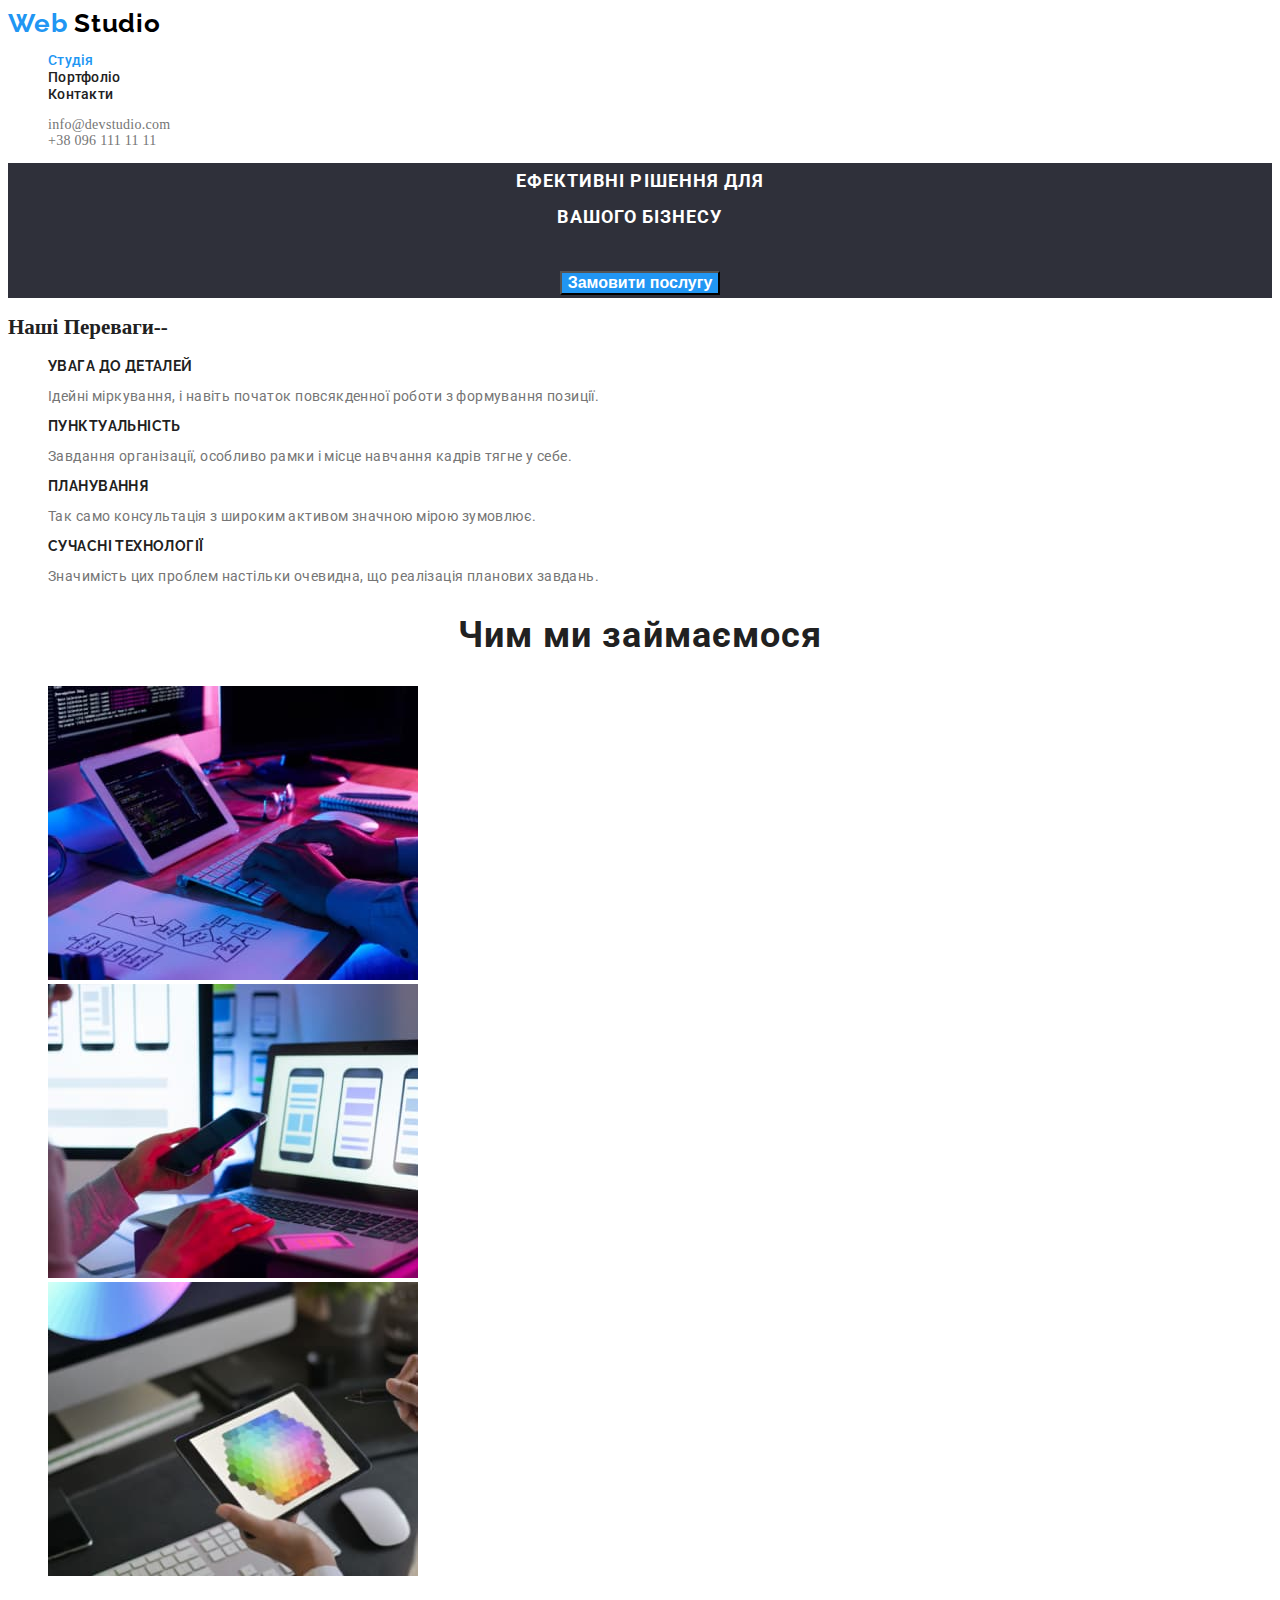
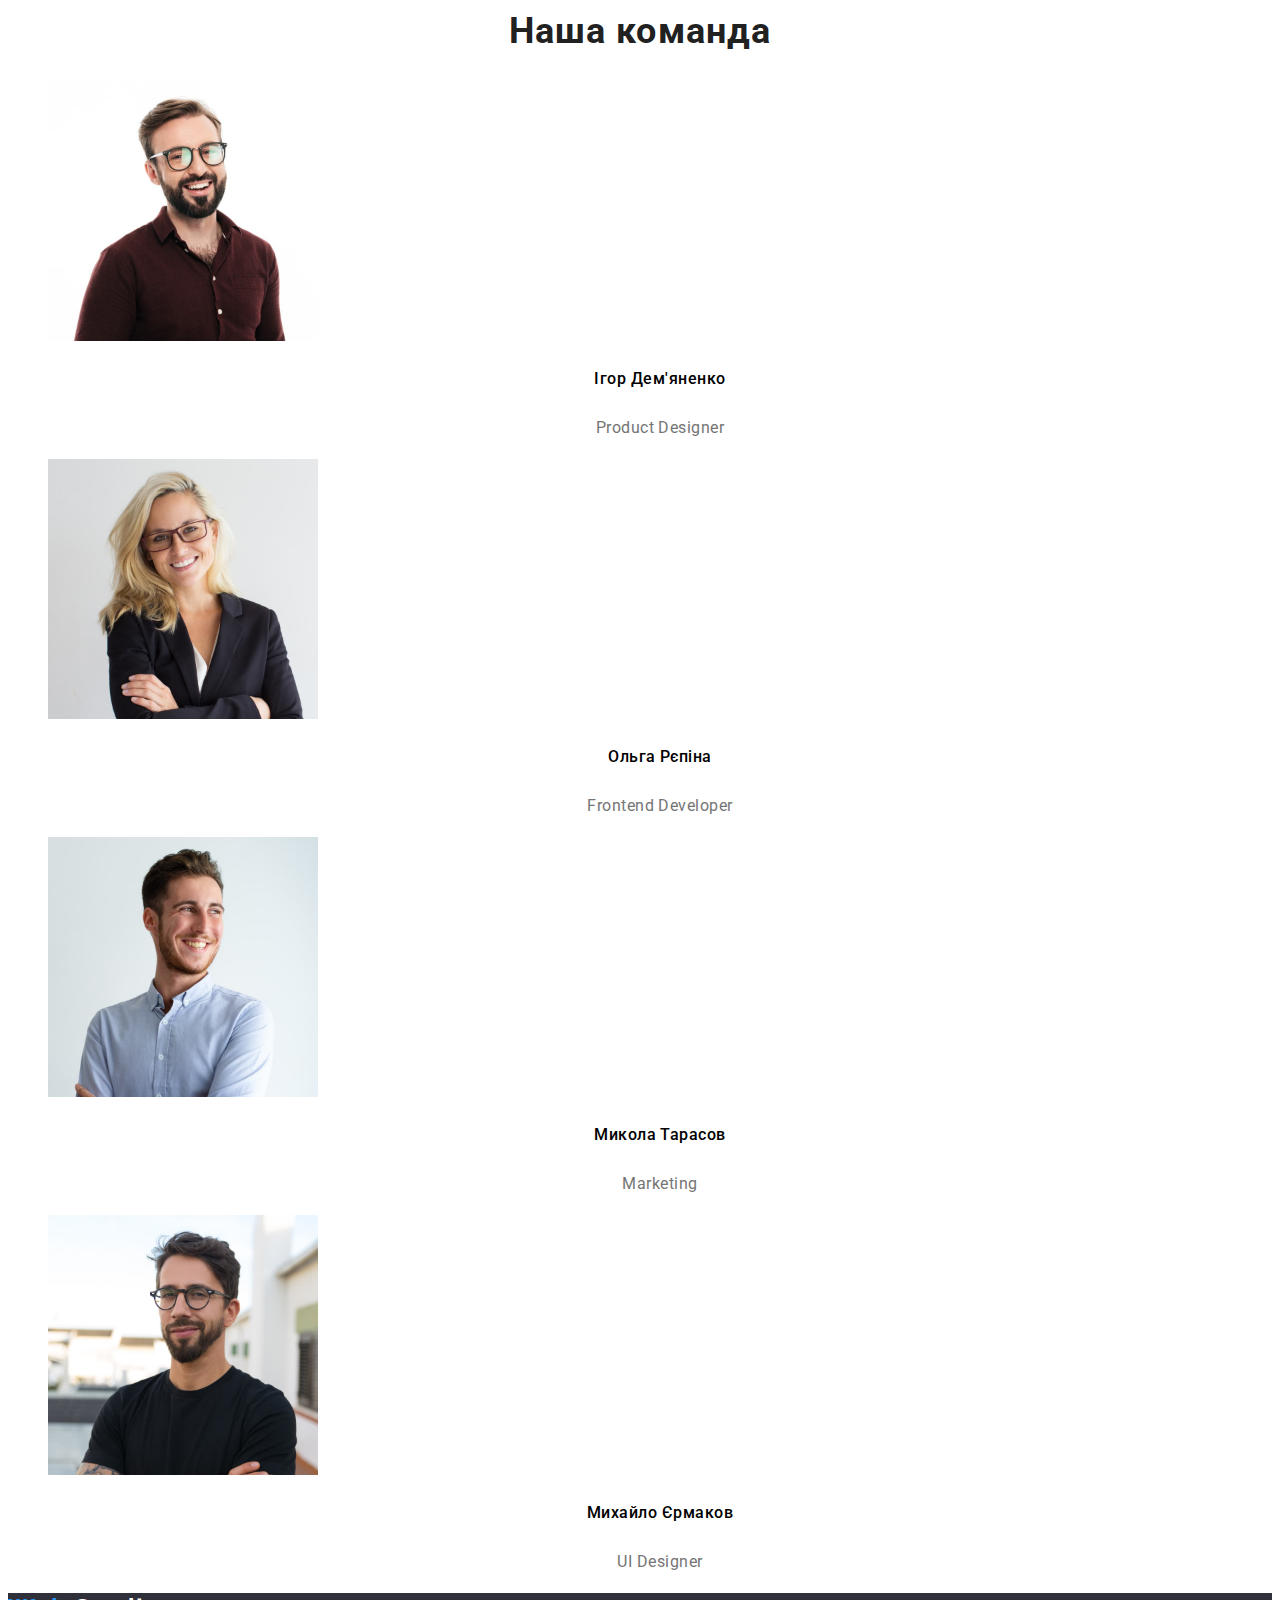
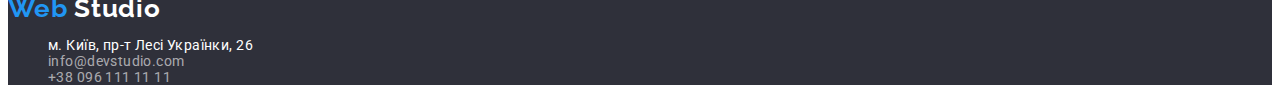
==== index.html @ a4a5414f "new" ====
<!DOCTYPE html>
<html lang="uk">

<head>
    <meta charset="UTF-8">
    <meta http-equiv="X-UA-Compatible" content="IE=edge">
    <meta name="viewport" content="width=device-width, initial-scale=1.0">
    <title>WebStudio</title>
    <link rel="preconnect" href="https://fonts.googleapis.com">
    <link rel="preconnect" href="https://fonts.gstatic.com" crossorigin>
    <link
        href="https://fonts.googleapis.com/css2?family=Montserrat:wght@400;700&family=Raleway:wght@700&family=Roboto:wght@400;500;700;900&display=swap"
        rel="stylesheet">
    <link rel="stylesheet" href="./css/styles.css">
</head>

<body>
    <header>
        <nav>
        <a href="./index.html" class="logo">
            <span class="accent">Web</span>
            Studio
        </a>

        <ul class="site-nav list">
            <li><a href="" class="link current">Студія</a></li>
            <li><a href="./portfolio.html" class="link">Портфоліо</a></li>
            <li><a href="" class="link">Контакти</a></li>
        </ul>

        <ul class="auth-nav list">
            <li><a href="mailto:info@devstudio.com" class="link">info@devstudio.com</a></li>
            <li><a href="tel:+380961111111" class="link">+38 096 111 11 11</a></li>
        </ul>
        </nav>
    </header>

    <main>
<!--Section1 Шапка сайту-->
        <section class="section-hero">
            <h1 class="title">Ефективні рішення для <br /> вашого бізнесу</h1>
            <button type="button" class="button primary">Замовити послугу</button>
        </section>

    <!--Section2 Переваги-->
    <section>
        <h2 class="section-feature">Наші Переваги--</h2>
        <ul class="feature-list">
            <li>
                <h3 class="feature-list-title">УВАГА ДО ДЕТАЛЕЙ</h3>
                <p class="feature-list-text">Ідейні міркування, і навіть початок повсякденної роботи з формування позиції.</p>
            </li>

            <li>
                <h3 class="feature-list-title">ПУНКТУАЛЬНІСТЬ</h3>
                <p class="feature-list-text">Завдання організації, особливо рамки і місце навчання кадрів тягне у себе.</p>
            </li>

            <li>
                <h3  class="feature-list-title">ПЛАНУВАННЯ</h3>
                <p class="feature-list-text">Так само консультація з широким активом значною мірою зумовлює.</p>
            </li>

            <li>
                <h3 class="feature-list-title">СУЧАСНІ ТЕХНОЛОГІЇ</h3>
                <p class="feature-list-text">Значимість цих проблем настільки очевидна, що реалізація планових завдань.</p>
            </li>
        </ul>
    </section>

    <!--Section3 Чим ми займаємося-->
    <section>
        <h2 class="job">Чим ми займаємося</h2>
          <ul class="job-list">
            <li><img src="./img/box_1.jpg" alt="людина працює за планшетом" width="370"></li>
            <li><img src="./img/box_2.jpg" alt="людина працює за ноутбуком" width="370"></li>
            <li><img src="./img/box_3.jpg" alt="людина працює за планшетом" width="370"></li>
          </ul>
    </section>

    <!--Section 4 Our team-->
    <section>
        <h2 class="team">Наша команда</h2>
        <ul class="team-list">
            <li>
                <img src="./img/img_1.jpg" alt="наша команда" width="270">
                <h3 class="title">Ігор Дем'яненко</h3>
                <p class="text">Product Designer</p>   
            </li>
            <li>
                <img src="./img/img_2.jpg" alt="наша команда" width="270">
                <h3 class="title">Ольга Рєпіна</h3>
                <p class="text">Frontend Developer</p>    
            </li>
            <li>
                <img src="./img/img_3.jpg" alt="наша команда" width="270">
                <h3 class="title">Микола Тарасов</h3>
                <p class="text">Marketing</p>  
            </li>
            <li>
                <img src="./img/img_4.jpg" alt="наша команда" width="270">
                <h3 class="title">Михайло Єрмаков</h3>
                <p class="text">UI Designer</p> 
            </li>
        </ul>
    </section>
    </main>

    <!--Футер-->
    <footer class="footer-styles">
        <a href="./index.html" class="logo">
            <span class="accent">Web</span>
            Studio
        </a>

        <address class="contact">
            <ul class="nav">
                <li>
                    <a class="map" href="https://goo.gl/maps/1tTy8vMGZ3ytDJKs8" target="_blank" rel="noreferrer noopener "м. Київ, пр-т Лесі Українки, 26>м. Київ, пр-т Лесі Українки, 26</a>
                </li>
                <li>
                    <a href="mailto:info@devstudio.com" class="list">info@devstudio.com</a>
                </li>

                <li>
                    <a href="tel:+380961111111" class="list">+38 096 111 11 11</a>
                </li>
            </ul>  
        </address>

    </footer>
</body>
</html>
---- css/styles.css ----
/* колір осоновного тексут primary-text-color #757575 */
/* другорядний колір  title-text-color #212121 */
/* бекграунд синій accent-color #2196F3 */
/* білий колір #FFFFFF */
/* другорядний бекгрануд #2F303A */

:root {
    --primary-text-color: #757575;
    --title-text-color: #212121;
    --accent-color: #2196F3;
    --primary-bg-color: #fff;
    --button-secondary-color: #F5F4FA;
}

body{
    background-color: var(--primary-bg-color);
    color: var(--primary-text-color)

    font-family: 'Roboto', sans-serif;
    font-size: 14px;
    line-height: 1,71;
}

h2 {
    color: var(--title-text-color);
}
/* --------------------Стилі хедер------------------- */

.logo {
    color: #000000;

        font-family: 'Raleway', sans-serif;
        font-style: normal;
        font-weight: 700;
        font-size: 26px;
        line-height: 1,19;
        letter-spacing: 0.03em;

        text-decoration: none;
}
.accent {
    color: var(--accent-color);
}


/* Стиль ліст відміни */
 .list {
    list-style: none;
}
.feature-list {
    list-style: none
}
.job-list {
    list-style: none
}
.team-list {
    list-style: none
}
.contact .nav {
    list-style: none
}

.portfolio {
    list-style: none
}
.link {
    list-style: none
}
/* ---------------------------------- */

/* ------------------Buttons--------------- */
.button {
    color: var(--title-text-color);
    background-color: var(--primary-bg-color);
    font-style: normal;
    font-weight: 700;
    font-size: 16px;
    line-height: 1, 8;

    cursor: pointer;

}

.button.primary {
    background-color: var(--accent-color);
    color: var(--primary-bg-color)

}

.button-secondary {
    background-color: var(--button-secondary-color);
    color: #212121;

}

/* -------------------------------------------- */

/* -----стилі навігaції-------- */

.site-nav .link {
    color: var(--title-text-color);
    font-family: 'Roboto', sans-serif;
        font-style: normal;
        font-weight: 500;
        font-size: 14px;
        line-height: 1,14;
        letter-spacing: 0.02em;

        text-decoration: none;
}

.site-nav .link:hover,
.site-nav .link:focus {
    color:var(--accent-color);
}
.site-nav .link.current {
    color: var(--accent-color)
}

.auth-nav .link {
    color: var(--primary-text-color);

    font-style: normal;
    font-weight: 500;
    font-size: 14px;
    line-height: calc() 1, 14;
    letter-spacing: 0.02em;

    text-decoration: none;
 }
 .auth-nav .link:hover {
    color: var(--accent-color);
 }

 /* -------------Section 1 шапка сайту----------------- */
 .section-hero {
    color: var(--primary-bg-color);
    background-color: #2F303A;

    font-family: 'Raleway', sans-serif;
    font-style: normal;
    font-weight: 900;
    font-size: 44px;
    line-height: 1,3;
    text-align: center;
    letter-spacing: 0.06em;
    text-transform: uppercase;
 }

 /* ------------Section 2--------------- */

.feature-list-title {
    color: var(--title-text-color);

        font-family: 'Raleway', sans-serif;
        font-weight: 700;
        font-size: 14px;
        line-height: 1,14;
        letter-spacing: 0.03em;
        text-transform: uppercase;
}
.feature-list-text {
color: var(--primary-text-color);

font-family: 'Roboto', sans-serif;
font-style: normal;
font-weight: 400;
font-size: 14px;
line-height: 1,7;
letter-spacing: 0.03em;
}


/* ---------------section 3------------- */

.job {
    font-family: 'Roboto', sans-serif;
    font-style: normal;
    font-weight: 700;
    font-size: 36px;
    line-height: 1,16;
    text-align: center;
    letter-spacing: 0.03em;
}



/* ----------------section 4---------------- */
.team {
        font-family: 'Roboto', sans-serif;
        font-style: normal;
        font-weight: 700;
        font-size: 36px;
        line-height: 1,16;
        text-align: center;
        letter-spacing: 0.03em;
}

.team-list .title {
    font-family: 'Roboto',sans-serif;
        font-style: normal;
        font-weight: 500;
        font-size: 16px;
        line-height: 1,18;
        text-align: center;
        letter-spacing: 0.03em;
}
.team-list .text {
color: var(--primary-text-color);

    font-family: 'Roboto', sans-serif;
    font-style: normal;
    font-weight: 400;
    font-size: 16px;
    line-height: 1,18;
    text-align: center;
    letter-spacing: 0.03em;
}



/* ------Підвал------*/

.footer-styles {
    background-color: #2F303A;
}
.footer-styles .logo {
    color: var(--primary-bg-color);

    font-family: 'Raleway', sans-serif;
        font-style: normal;
        font-weight: 700;
        font-size: 26px;
        line-height: 1,19;
        letter-spacing: 0.03em; 

        text-decoration: none;
}

.nav .list:hover,
.nav .list:focus {

color: var(--accent-color);
}
.nav .map:hover,
.nav .map:hover {
    color: var(--accent-color);
    
}

.nav {
    font-family: 'Roboto', sans-serif;
        font-style: normal;
        font-weight: 400;
        font-size: 14px;
        line-height: 1,71;
        letter-spacing: 0.03em;

}

.nav .map {
    color: var(--primary-bg-color);
    text-decoration: none;
}

.nav .list {
    font-family: 'Roboto', sans-serif;
        font-style: normal;
        font-weight: 400;
        font-size: 14px;
        line-height: 1,71;
        letter-spacing: 0.03em;
    
        color: rgba(255, 255, 255, 0.6);

        text-decoration: none;
}

/* СТИЛІ ДО ВКЛАДКИ PORTFOLIO */

/* portfolio button nav */

.button-secondary{

        font-weight: 500;
        font-size: 16px;
        line-height:1,6;
        text-align: center;
        letter-spacing: 0.03em;
}

.button-secondary:hover,
.button-secondary:focus {
    color: var(--primary-bg-color);
    background-color: var(--accent-color);
}


/* ----------menu-------- */
.link {
    text-decoration: none;
}



.title {
        font-family: 'Roboto', sans-serif;
        font-style: normal;
        font-weight: 700;
        font-size: 18px;
        line-height: 36px;
        letter-spacing: 0.06em;

}

.text {
color: var(--primary-text-color);

    text-decoration: none;

    font-family: 'Roboto', sans-serif;
        font-style: normal;
        font-weight: 400;
        font-size: 16px;
        line-height: 30px;
        letter-spacing: 0.03em;

}









 }
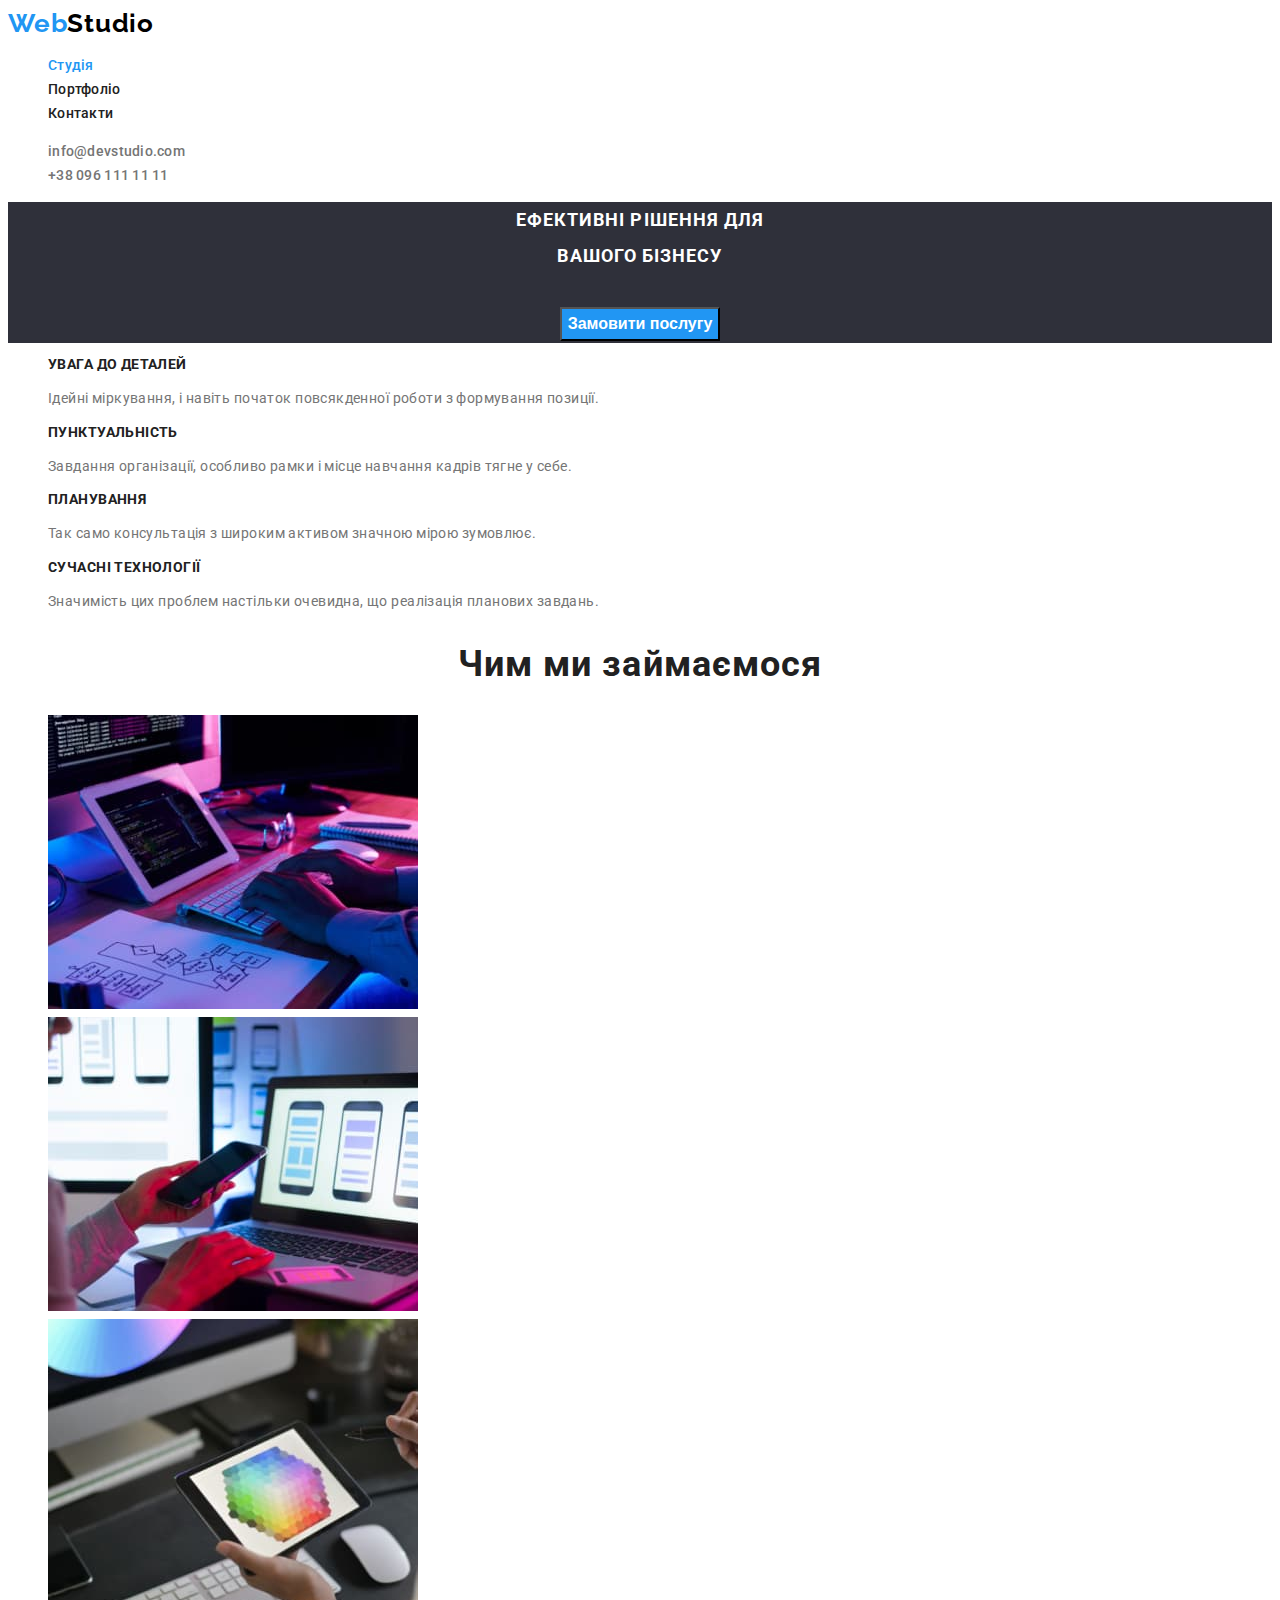
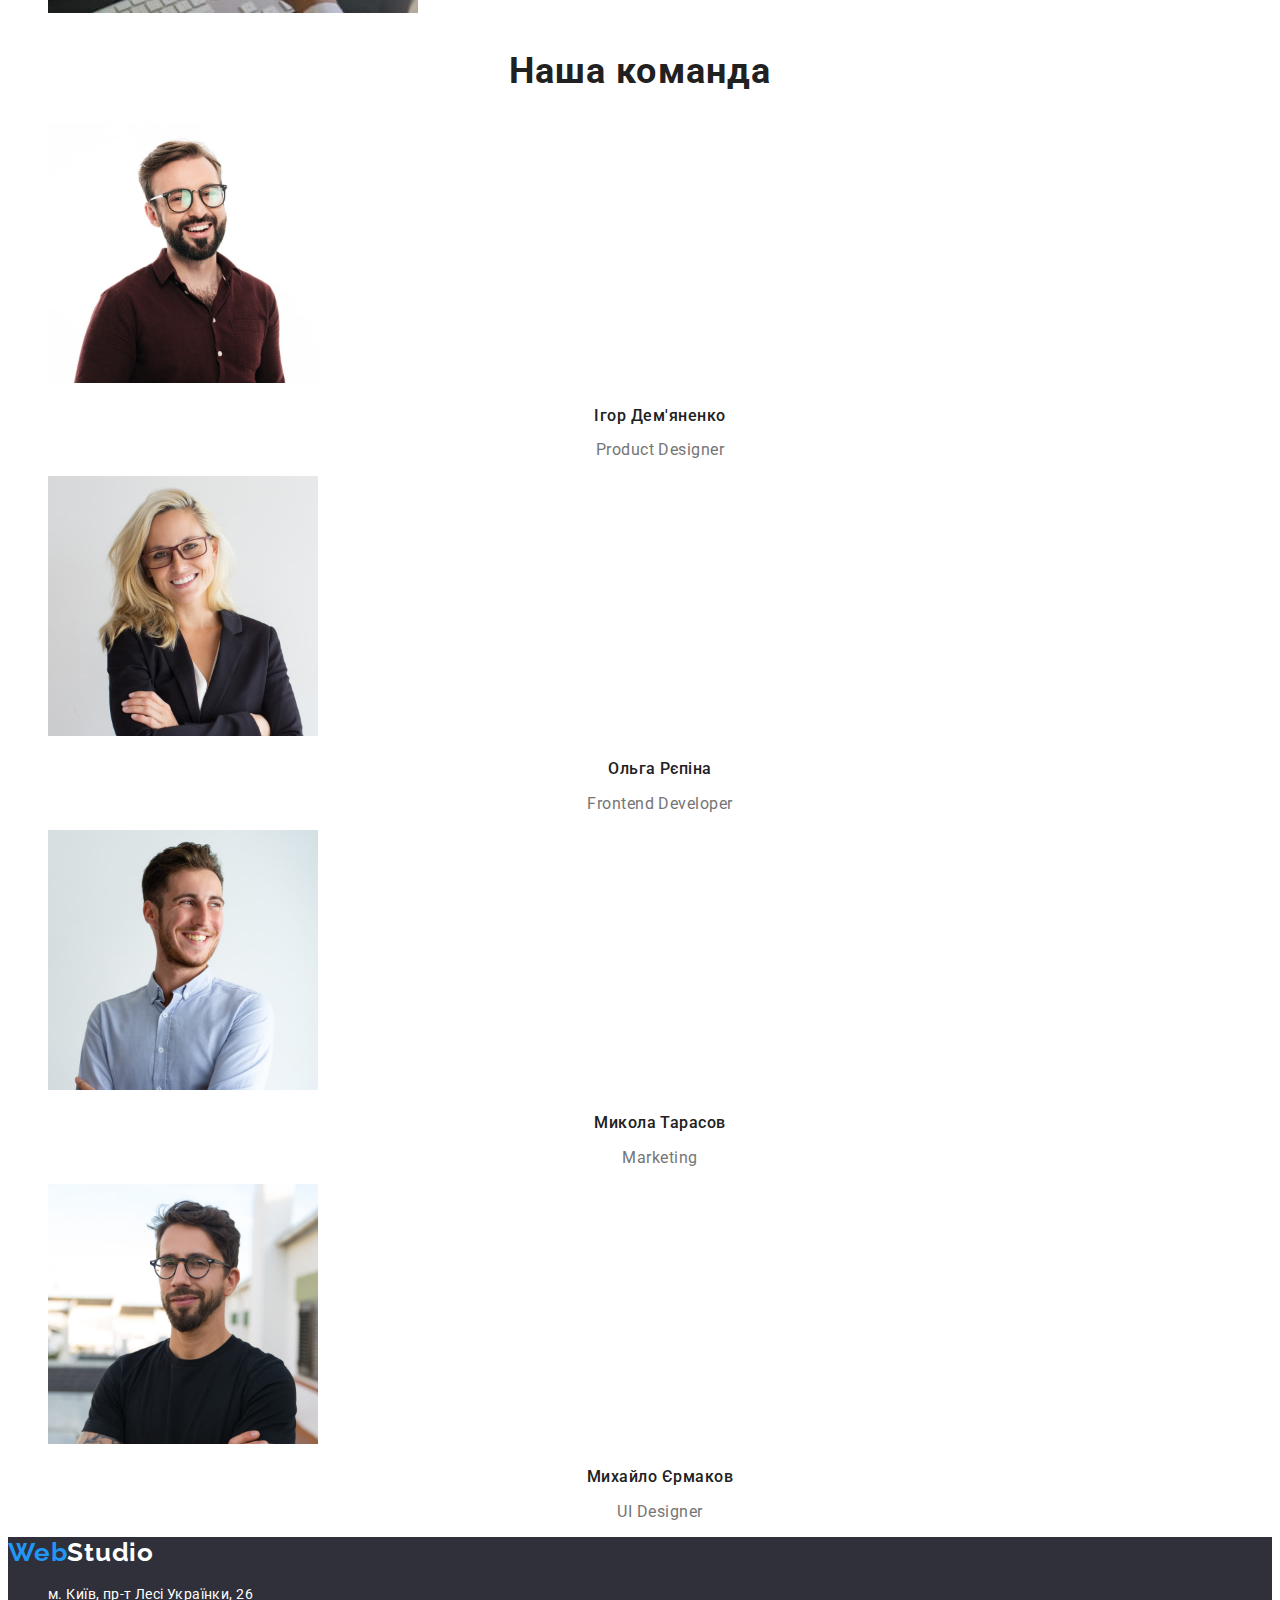
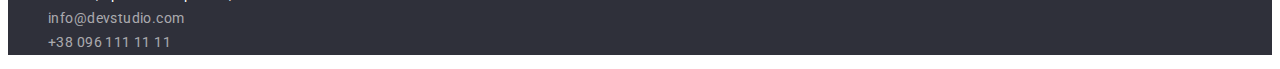
==== commit 1fd58b71: "refresch HW" ====
--- a/index.html
+++ b/index.html
@@ -8,8 +8,7 @@
     <title>WebStudio</title>
     <link rel="preconnect" href="https://fonts.googleapis.com">
     <link rel="preconnect" href="https://fonts.gstatic.com" crossorigin>
-    <link
-        href="https://fonts.googleapis.com/css2?family=Montserrat:wght@400;700&family=Raleway:wght@700&family=Roboto:wght@400;500;700;900&display=swap"
+    <link href="https://fonts.googleapis.com/css2?family=Raleway:wght@700&family=Roboto:wght@400;500;700;900&display=swap"
         rel="stylesheet">
     <link rel="stylesheet" href="./css/styles.css">
 </head>
@@ -18,8 +17,7 @@
     <header>
         <nav>
         <a href="./index.html" class="logo">
-            <span class="accent">Web</span>
-            Studio
+            <span class="accent">Web</span>Studio
         </a>
 
         <ul class="site-nav list">
@@ -44,7 +42,7 @@
 
     <!--Section2 Переваги-->
     <section>
-        <h2 class="section-feature">Наші Переваги--</h2>
+        <h2 class="visually-hidden">Наші Переваги--</h2>
         <ul class="feature-list">
             <li>
                 <h3 class="feature-list-title">УВАГА ДО ДЕТАЛЕЙ</h3>
@@ -72,9 +70,9 @@
     <section>
         <h2 class="job">Чим ми займаємося</h2>
           <ul class="job-list">
-            <li><img src="./img/box_1.jpg" alt="людина працює за планшетом" width="370"></li>
-            <li><img src="./img/box_2.jpg" alt="людина працює за ноутбуком" width="370"></li>
-            <li><img src="./img/box_3.jpg" alt="людина працює за планшетом" width="370"></li>
+            <li><img src="./img/box_1.jpg" alt="людина працює за планшетом" width="370" class="job-list"></li>
+            <li><img src="./img/box_2.jpg" alt="людина працює за ноутбуком" width="370" class="job-list"></li>
+            <li><img src="./img/box_3.jpg" alt="людина працює за планшетом" width="370" class="job-list"></li>
           </ul>
     </section>
 
@@ -83,22 +81,22 @@
         <h2 class="team">Наша команда</h2>
         <ul class="team-list">
             <li>
-                <img src="./img/img_1.jpg" alt="наша команда" width="270">
+                <img src="./img/img_1.jpg" alt="наша команда" width="270" class="img-list">
                 <h3 class="title">Ігор Дем'яненко</h3>
                 <p class="text">Product Designer</p>   
             </li>
             <li>
-                <img src="./img/img_2.jpg" alt="наша команда" width="270">
+                <img src="./img/img_2.jpg" alt="наша команда" width="270" class="img-list">
                 <h3 class="title">Ольга Рєпіна</h3>
                 <p class="text">Frontend Developer</p>    
             </li>
             <li>
-                <img src="./img/img_3.jpg" alt="наша команда" width="270">
+                <img src="./img/img_3.jpg" alt="наша команда" width="270" class="img-list">
                 <h3 class="title">Микола Тарасов</h3>
                 <p class="text">Marketing</p>  
             </li>
             <li>
-                <img src="./img/img_4.jpg" alt="наша команда" width="270">
+                <img src="./img/img_4.jpg" alt="наша команда" width="270" class="img-list">
                 <h3 class="title">Михайло Єрмаков</h3>
                 <p class="text">UI Designer</p> 
             </li>
@@ -109,8 +107,7 @@
     <!--Футер-->
     <footer class="footer-styles">
         <a href="./index.html" class="logo">
-            <span class="accent">Web</span>
-            Studio
+            <span class="accent">Web</span>Studio
         </a>
 
         <address class="contact">
--- a/css/styles.css
+++ b/css/styles.css
@@ -10,30 +10,33 @@
     --accent-color: #2196F3;
     --primary-bg-color: #fff;
     --button-secondary-color: #F5F4FA;
+    --color-logo:#000000;
+    --bg-section-hero: #2F303A;
+
 }
 
 body{
     background-color: var(--primary-bg-color);
-    color: var(--primary-text-color)
-
-    font-family: 'Roboto', sans-serif;
+    color: var(--primary-text-color);
+
+    font-family: 'Roboto' , sans-serif;
     font-size: 14px;
-    line-height: 1,71;
-}
-
-h2 {
+    line-height: 1.71;
+    letter-spacing: 0.03em;
+}
+
+h2,h3 {
     color: var(--title-text-color);
 }
 /* --------------------Стилі хедер------------------- */
 
 .logo {
-    color: #000000;
+    color: var(--color-logo);
 
         font-family: 'Raleway', sans-serif;
-        font-style: normal;
         font-weight: 700;
         font-size: 26px;
-        line-height: 1,19;
+        line-height: 1.19;
         letter-spacing: 0.03em;
 
         text-decoration: none;
@@ -72,10 +75,9 @@
 .button {
     color: var(--title-text-color);
     background-color: var(--primary-bg-color);
-    font-style: normal;
     font-weight: 700;
     font-size: 16px;
-    line-height: 1, 8;
+    line-height: 1.8;
 
     cursor: pointer;
 
@@ -83,13 +85,13 @@
 
 .button.primary {
     background-color: var(--accent-color);
-    color: var(--primary-bg-color)
+    color: var(--primary-bg-color);
 
 }
 
 .button-secondary {
     background-color: var(--button-secondary-color);
-    color: #212121;
+    color: var(--title-text-color);
 
 }
 
@@ -99,14 +101,14 @@
 
 .site-nav .link {
     color: var(--title-text-color);
-    font-family: 'Roboto', sans-serif;
-        font-style: normal;
         font-weight: 500;
         font-size: 14px;
-        line-height: 1,14;
+        line-height: 1.14;
         letter-spacing: 0.02em;
 
         text-decoration: none;
+
+        
 }
 
 .site-nav .link:hover,
@@ -120,13 +122,14 @@
 .auth-nav .link {
     color: var(--primary-text-color);
 
-    font-style: normal;
     font-weight: 500;
     font-size: 14px;
-    line-height: calc() 1, 14;
+    line-height: 1.14;
     letter-spacing: 0.02em;
 
     text-decoration: none;
+
+    
  }
  .auth-nav .link:hover {
     color: var(--accent-color);
@@ -135,38 +138,50 @@
  /* -------------Section 1 шапка сайту----------------- */
  .section-hero {
     color: var(--primary-bg-color);
-    background-color: #2F303A;
-
-    font-family: 'Raleway', sans-serif;
-    font-style: normal;
+    background-color: var(--bg-section-hero);
+
     font-weight: 900;
     font-size: 44px;
-    line-height: 1,3;
+    line-height: 1.3;
     text-align: center;
     letter-spacing: 0.06em;
     text-transform: uppercase;
  }
 
+.button.primary:hover,
+.button.primary:focus {
+ background-color:  #188CE8;
+}
+
  /* ------------Section 2--------------- */
+ .visually-hidden {
+     position: absolute;
+     width: 1px;
+     height: 1px;
+     margin: -1px;
+     border: 0;
+     padding: 0;
+     white-space: nowrap;
+     clip-path: inset(100%);
+     clip: rect(0 0 0 0);
+     overflow: hidden;
+ }
 
 .feature-list-title {
-    color: var(--title-text-color);
-
-        font-family: 'Raleway', sans-serif;
+
         font-weight: 700;
         font-size: 14px;
-        line-height: 1,14;
+        line-height: 1.14;
         letter-spacing: 0.03em;
         text-transform: uppercase;
 }
 .feature-list-text {
 color: var(--primary-text-color);
 
-font-family: 'Roboto', sans-serif;
 font-style: normal;
 font-weight: 400;
 font-size: 14px;
-line-height: 1,7;
+line-height: 1.7;
 letter-spacing: 0.03em;
 }
 
@@ -174,45 +189,46 @@
 /* ---------------section 3------------- */
 
 .job {
-    font-family: 'Roboto', sans-serif;
-    font-style: normal;
     font-weight: 700;
     font-size: 36px;
-    line-height: 1,16;
+    line-height: 1.16;
     text-align: center;
     letter-spacing: 0.03em;
 }
 
+.job-list {
+    width: 370px;
+}
+
 
 
 /* ----------------section 4---------------- */
 .team {
-        font-family: 'Roboto', sans-serif;
-        font-style: normal;
         font-weight: 700;
         font-size: 36px;
-        line-height: 1,16;
+        line-height: 1.16;
         text-align: center;
         letter-spacing: 0.03em;
 }
 
+.img-list {
+    width: 270px;
+}
+
 .team-list .title {
-    font-family: 'Roboto',sans-serif;
-        font-style: normal;
         font-weight: 500;
         font-size: 16px;
-        line-height: 1,18;
+        line-height: 1.18;
         text-align: center;
         letter-spacing: 0.03em;
 }
 .team-list .text {
 color: var(--primary-text-color);
 
-    font-family: 'Roboto', sans-serif;
-    font-style: normal;
+
     font-weight: 400;
     font-size: 16px;
-    line-height: 1,18;
+    line-height: 1.18;
     text-align: center;
     letter-spacing: 0.03em;
 }
@@ -231,7 +247,7 @@
         font-style: normal;
         font-weight: 700;
         font-size: 26px;
-        line-height: 1,19;
+        line-height: 1.19;
         letter-spacing: 0.03em; 
 
         text-decoration: none;
@@ -278,13 +294,14 @@
 
 /* СТИЛІ ДО ВКЛАДКИ PORTFOLIO */
 
+
 /* portfolio button nav */
 
 .button-secondary{
 
         font-weight: 500;
         font-size: 16px;
-        line-height:1,6;
+        line-height:1.6;
         text-align: center;
         letter-spacing: 0.03em;
 }
@@ -297,42 +314,31 @@
 
 
 /* ----------menu-------- */
-.link {
-    text-decoration: none;
-}
-
+
+
+.menu-img {
+    width: 370px;
+}
 
 
 .title {
-        font-family: 'Roboto', sans-serif;
-        font-style: normal;
+    
         font-weight: 700;
         font-size: 18px;
-        line-height: 36px;
+        line-height: 2.0;
         letter-spacing: 0.06em;
 
 }
 
 .text {
-color: var(--primary-text-color);
-
-    text-decoration: none;
-
-    font-family: 'Roboto', sans-serif;
-        font-style: normal;
+    color: var(--primary-text-color);
         font-weight: 400;
         font-size: 16px;
-        line-height: 30px;
-        letter-spacing: 0.03em;
-
-}
-
-
-
-
-
-
-
-
-
- }+        line-height: 1.87;
+    }
+
+    .link >a {
+text-decoration: none;
+    }
+
+
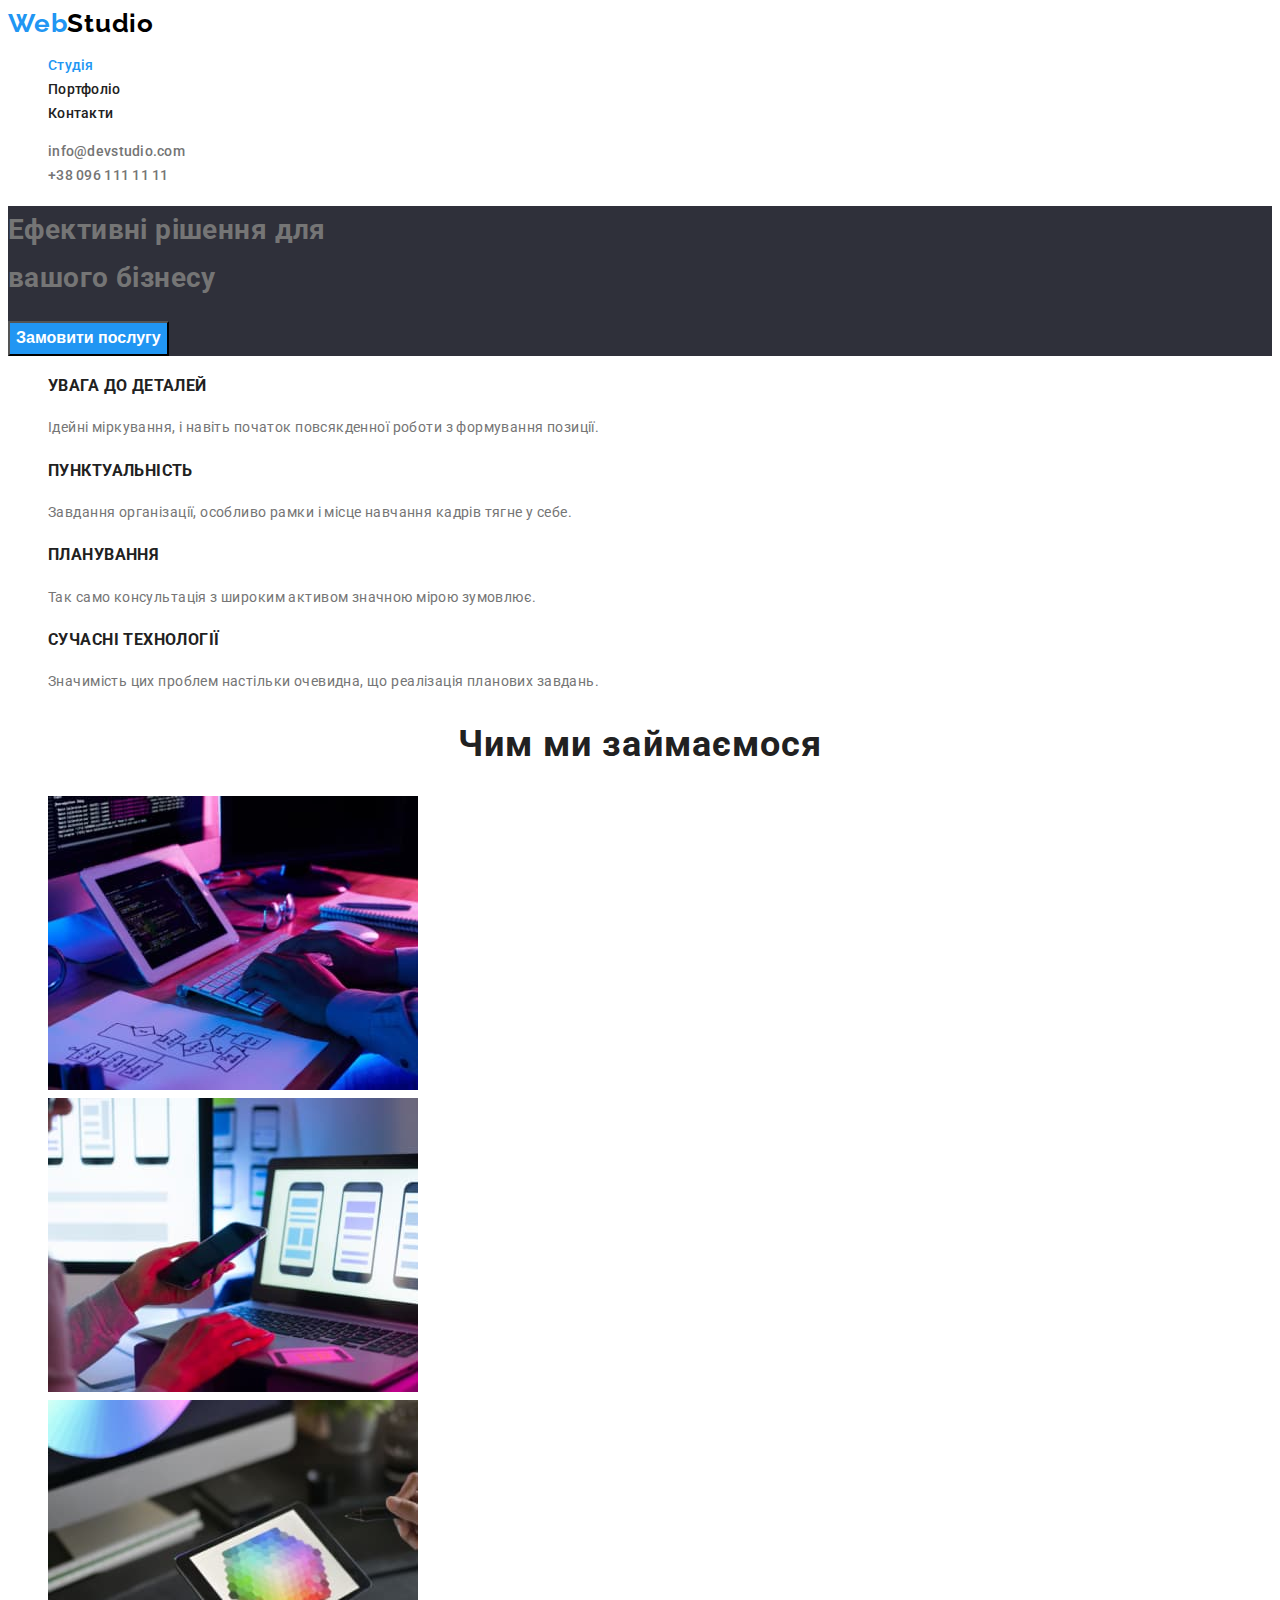
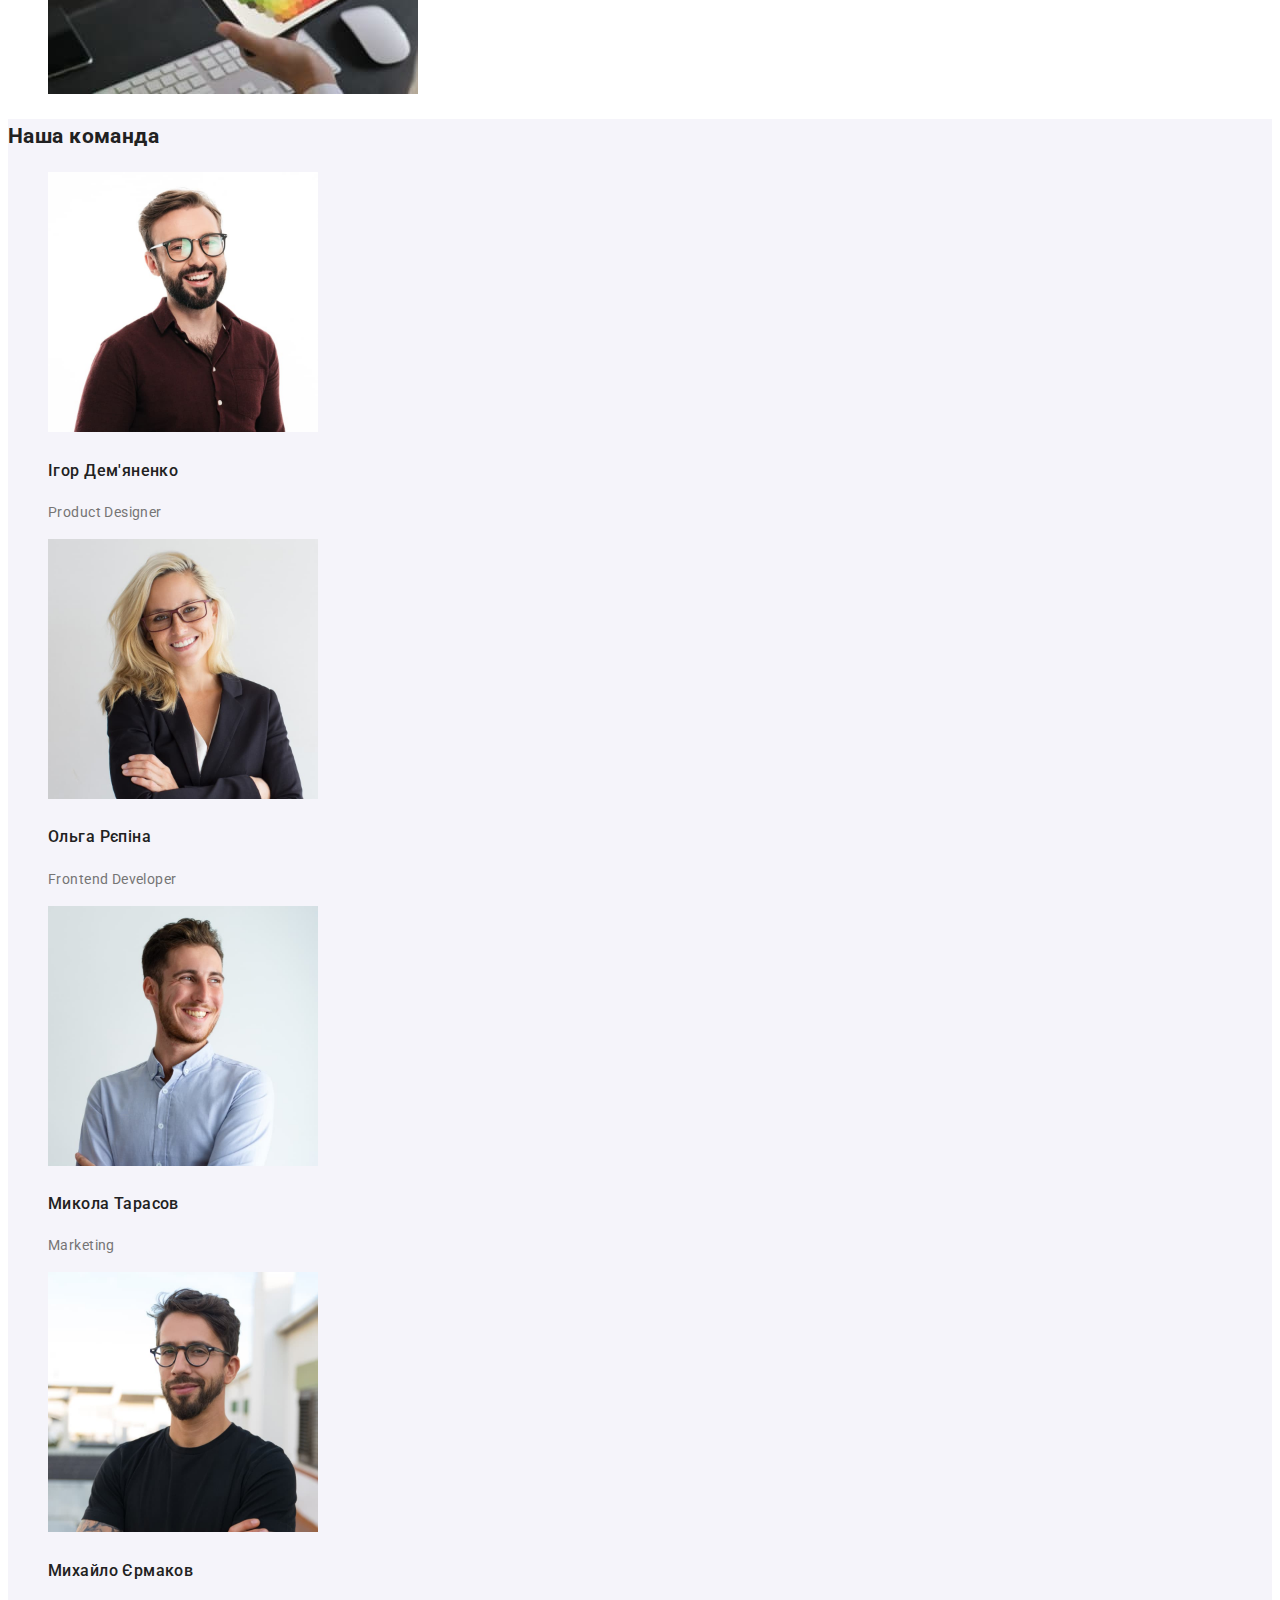
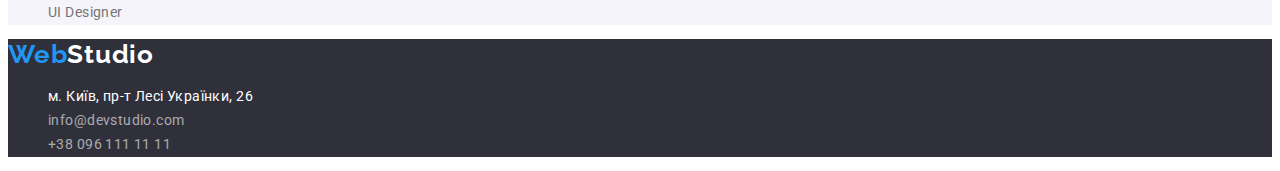
==== commit 9a9d3af1: "correction of mistakes" ====
--- a/index.html
+++ b/index.html
@@ -77,7 +77,7 @@
     </section>
 
     <!--Section 4 Our team-->
-    <section>
+    <section class="team-bcg">
         <h2 class="team">Наша команда</h2>
         <ul class="team-list">
             <li>
--- a/css/styles.css
+++ b/css/styles.css
@@ -92,6 +92,7 @@
 .button-secondary {
     background-color: var(--button-secondary-color);
     color: var(--title-text-color);
+    cursor: pointer;
 
 }
 
@@ -137,15 +138,7 @@
 
  /* -------------Section 1 шапка сайту----------------- */
  .section-hero {
-    color: var(--primary-bg-color);
     background-color: var(--bg-section-hero);
-
-    font-weight: 900;
-    font-size: 44px;
-    line-height: 1.3;
-    text-align: center;
-    letter-spacing: 0.06em;
-    text-transform: uppercase;
  }
 
 .button.primary:hover,
@@ -167,25 +160,6 @@
      overflow: hidden;
  }
 
-.feature-list-title {
-
-        font-weight: 700;
-        font-size: 14px;
-        line-height: 1.14;
-        letter-spacing: 0.03em;
-        text-transform: uppercase;
-}
-.feature-list-text {
-color: var(--primary-text-color);
-
-font-style: normal;
-font-weight: 400;
-font-size: 14px;
-line-height: 1.7;
-letter-spacing: 0.03em;
-}
-
-
 /* ---------------section 3------------- */
 
 .job {
@@ -203,12 +177,9 @@
 
 
 /* ----------------section 4---------------- */
-.team {
-        font-weight: 700;
-        font-size: 36px;
-        line-height: 1.16;
-        text-align: center;
-        letter-spacing: 0.03em;
+
+.team-bcg {
+background-color: var(--button-secondary-color);
 }
 
 .img-list {
@@ -217,20 +188,6 @@
 
 .team-list .title {
         font-weight: 500;
-        font-size: 16px;
-        line-height: 1.18;
-        text-align: center;
-        letter-spacing: 0.03em;
-}
-.team-list .text {
-color: var(--primary-text-color);
-
-
-    font-weight: 400;
-    font-size: 16px;
-    line-height: 1.18;
-    text-align: center;
-    letter-spacing: 0.03em;
 }
 
 
@@ -238,19 +195,10 @@
 /* ------Підвал------*/
 
 .footer-styles {
-    background-color: #2F303A;
+    background-color: var(--bg-section-hero);
 }
 .footer-styles .logo {
     color: var(--primary-bg-color);
-
-    font-family: 'Raleway', sans-serif;
-        font-style: normal;
-        font-weight: 700;
-        font-size: 26px;
-        line-height: 1.19;
-        letter-spacing: 0.03em; 
-
-        text-decoration: none;
 }
 
 .nav .list:hover,
@@ -269,7 +217,7 @@
         font-style: normal;
         font-weight: 400;
         font-size: 14px;
-        line-height: 1,71;
+        line-height: 1.71;
         letter-spacing: 0.03em;
 
 }
@@ -280,15 +228,7 @@
 }
 
 .nav .list {
-    font-family: 'Roboto', sans-serif;
-        font-style: normal;
-        font-weight: 400;
-        font-size: 14px;
-        line-height: 1,71;
-        letter-spacing: 0.03em;
-    
         color: rgba(255, 255, 255, 0.6);
-
         text-decoration: none;
 }
 
@@ -298,7 +238,7 @@
 /* portfolio button nav */
 
 .button-secondary{
-
+        
         font-weight: 500;
         font-size: 16px;
         line-height:1.6;
@@ -324,17 +264,10 @@
 .title {
     
         font-weight: 700;
-        font-size: 18px;
-        line-height: 2.0;
-        letter-spacing: 0.06em;
-
 }
 
 .text {
-    color: var(--primary-text-color);
-        font-weight: 400;
-        font-size: 16px;
-        line-height: 1.87;
+    color: var(--primary-text-color);  
     }
 
     .link >a {
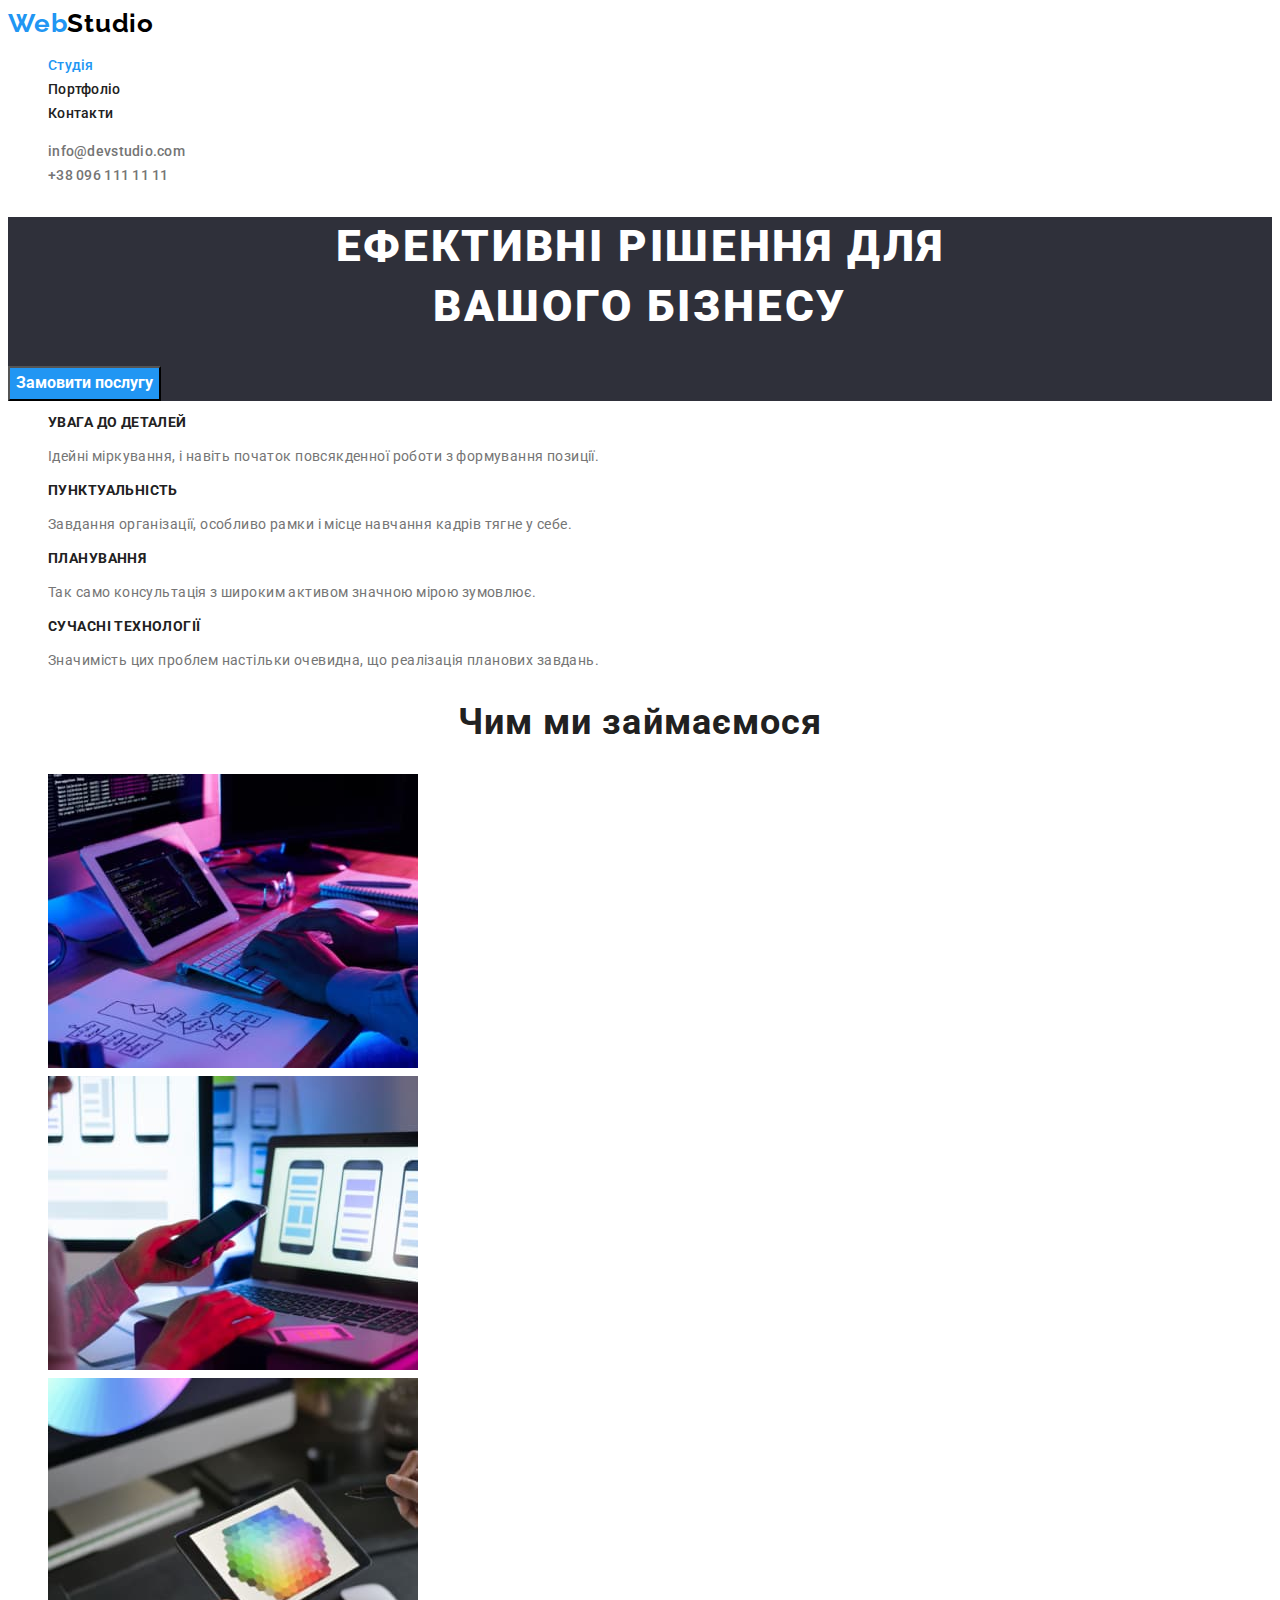
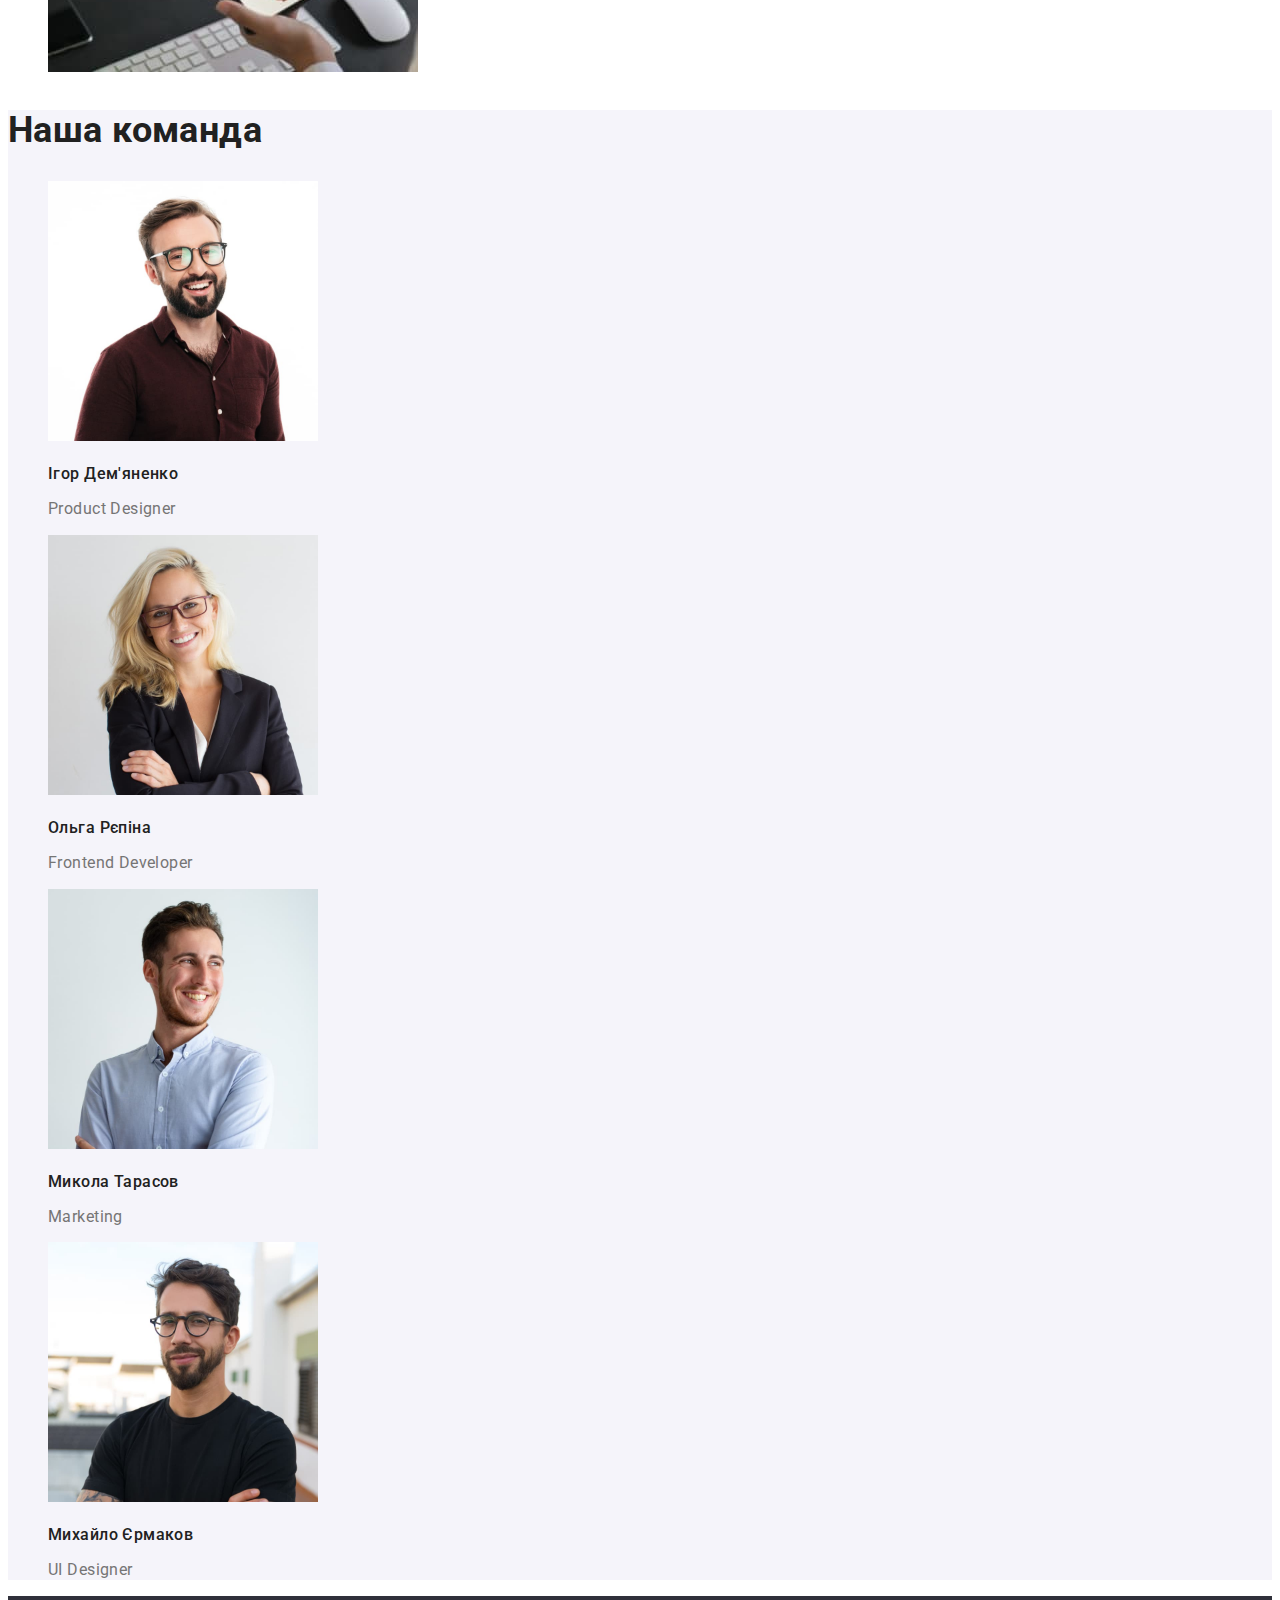
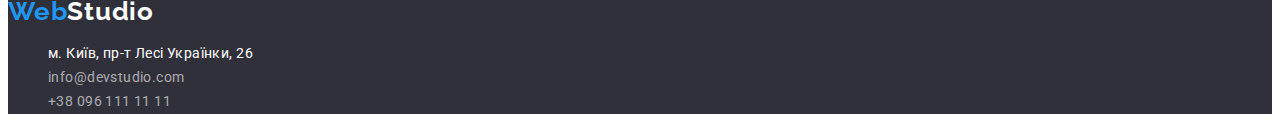
==== commit ab0a8f7f: "fixed mistakes" ====
--- a/index.html
+++ b/index.html
@@ -46,7 +46,7 @@
         <ul class="feature-list">
             <li>
                 <h3 class="feature-list-title">УВАГА ДО ДЕТАЛЕЙ</h3>
-                <p class="feature-list-text">Ідейні міркування, і навіть початок повсякденної роботи з формування позиції.</p>
+                <p class="feature-text">Ідейні міркування, і навіть початок повсякденної роботи з формування позиції.</p>
             </li>
 
             <li>
--- a/css/styles.css
+++ b/css/styles.css
@@ -75,6 +75,8 @@
 .button {
     color: var(--title-text-color);
     background-color: var(--primary-bg-color);
+
+    font-family: inherit;
     font-weight: 700;
     font-size: 16px;
     line-height: 1.8;
@@ -86,6 +88,8 @@
 .button.primary {
     background-color: var(--accent-color);
     color: var(--primary-bg-color);
+    
+    font-family: inherit;
 
 }
 
@@ -93,6 +97,8 @@
     background-color: var(--button-secondary-color);
     color: var(--title-text-color);
     cursor: pointer;
+
+    font-family: inherit;
 
 }
 
@@ -141,9 +147,23 @@
     background-color: var(--bg-section-hero);
  }
 
+ .section-hero > .title {
+color: var(--primary-bg-color);
+
+    font-weight: 900;
+    font-size: 44px;
+    line-height: 1.36;
+    text-align: center;
+    letter-spacing: 0.06em;
+    text-transform: uppercase;
+ }
+
 .button.primary:hover,
 .button.primary:focus {
  background-color:  #188CE8;
+
+box-shadow: 0px 4px 4px rgba(0, 0, 0, 0.15);
+border-radius: 4px;
 }
 
  /* ------------Section 2--------------- */
@@ -160,6 +180,16 @@
      overflow: hidden;
  }
 
+ .feature-list-title {
+    font-size: 14px;
+    line-height: 1.14;
+    text-transform: uppercase;
+ }
+
+ .feature-list-text {
+    font-weight: 400;
+ }
+
 /* ---------------section 3------------- */
 
 .job {
@@ -186,8 +216,21 @@
     width: 270px;
 }
 
+.team {
+    font-size: 36px;
+    line-height: 1.16;
+}
+
 .team-list .title {
         font-weight: 500;
+        font-size: 16px;
+        line-height: 1.18;
+}
+
+.team-list .text {
+    font-weight: 400;
+    font-size: 16px;
+    line-height: 1.18;
 }
 
 
@@ -232,7 +275,7 @@
         text-decoration: none;
 }
 
-/* СТИЛІ ДО ВКЛАДКИ PORTFOLIO */
+/* ---------------------СТИЛІ ДО ВКЛАДКИ PORTFOLIO------------- */
 
 
 /* portfolio button nav */
@@ -250,25 +293,33 @@
 .button-secondary:focus {
     color: var(--primary-bg-color);
     background-color: var(--accent-color);
+
+    box-shadow: 0px 3px 1px rgba(0, 0, 0, 0.1), 0px 1px 2px rgba(0, 0, 0, 0.08), 0px 2px 2px rgba(0, 0, 0, 0.12);
+    border-radius: 4px;
 }
 
 
 /* ----------menu-------- */
 
+.menu-title {
+    
+        font-size: 18px;
+        line-height: 2.0;
+        letter-spacing: 0.06em;
+}
+
+.menu-text {
+    color: var(--primary-text-color);
+
+    font-weight: 400;
+    font-size: 16px;
+    line-height: 1.87;
+    }
+}
 
 .menu-img {
     width: 370px;
 }
-
-
-.title {
-    
-        font-weight: 700;
-}
-
-.text {
-    color: var(--primary-text-color);  
-    }
 
     .link >a {
 text-decoration: none;
